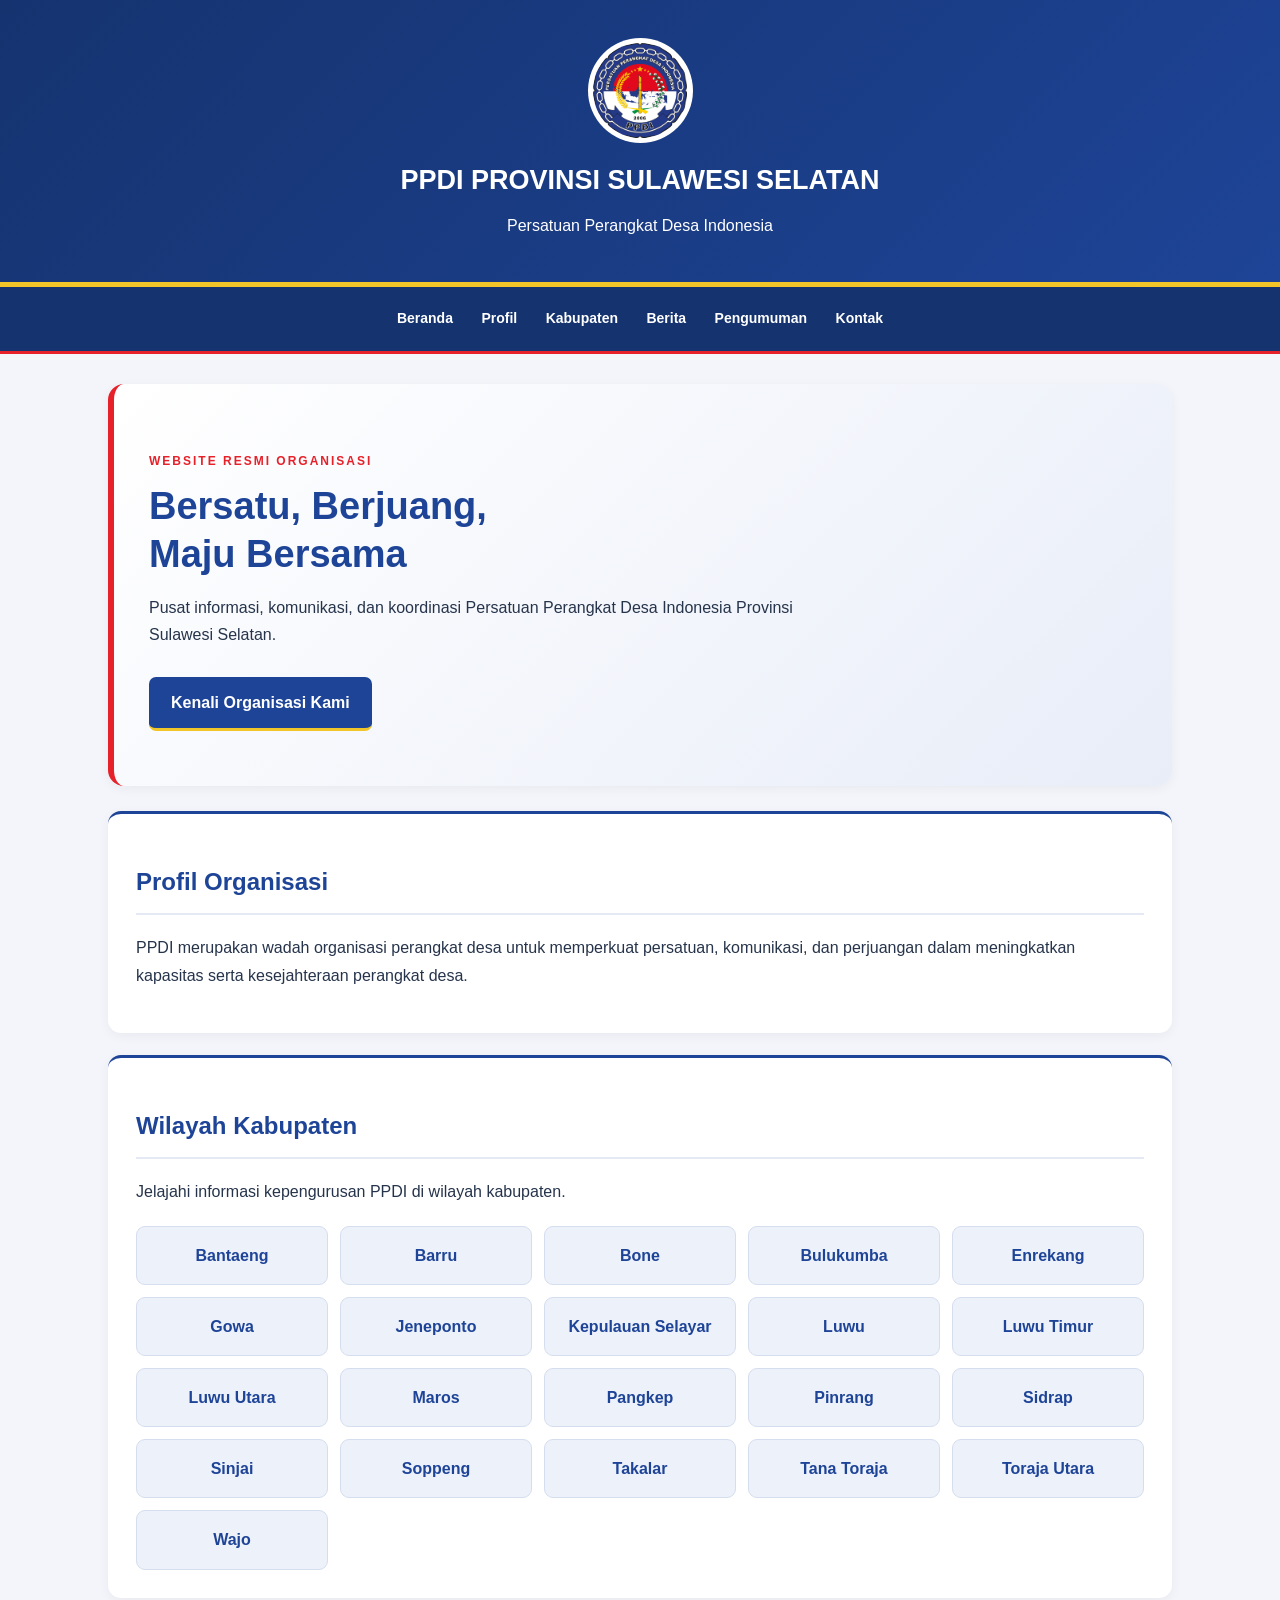
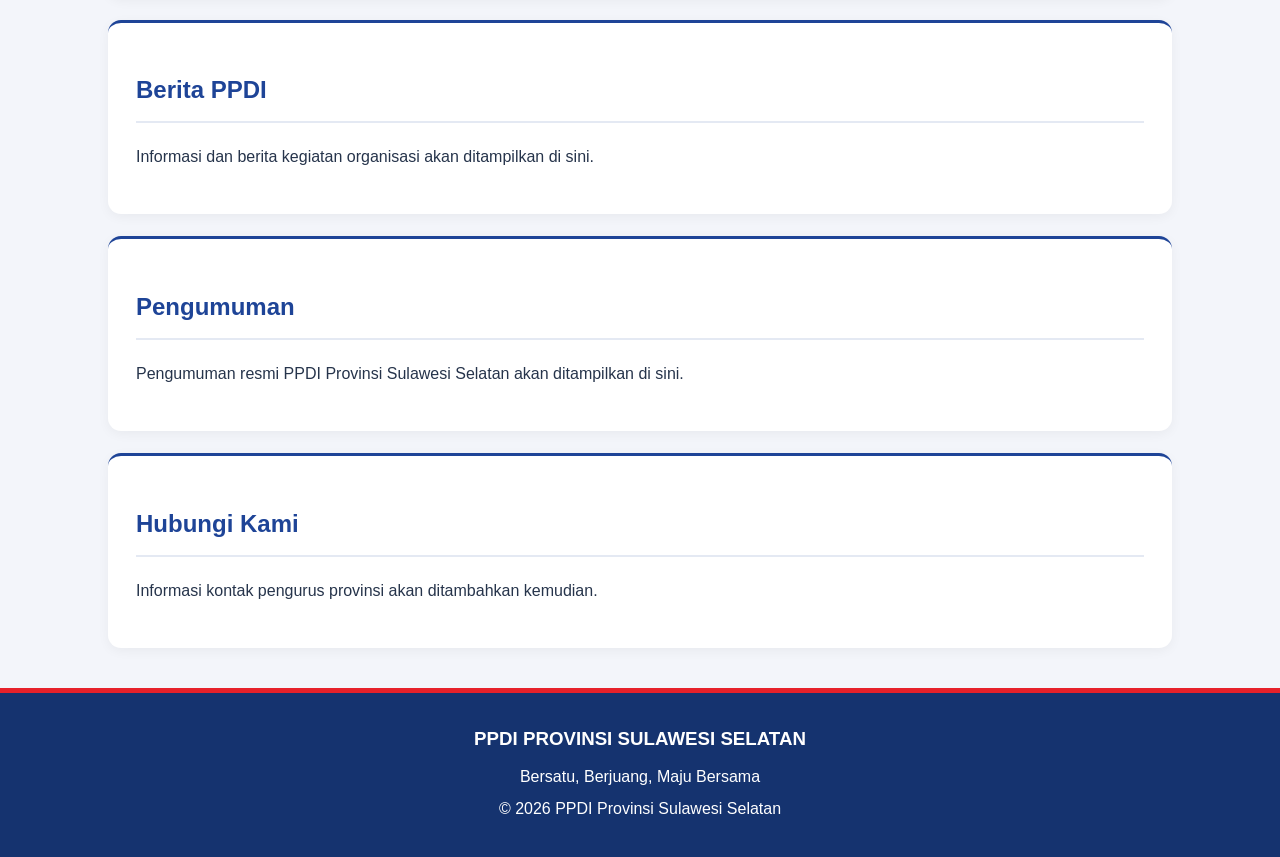
==== index.html @ d31b9338 "Update index.html" ====
<!DOCTYPE html>
<html lang="id">
<head>
  <meta charset="UTF-8">
  <meta name="viewport" content="width=device-width, initial-scale=1.0">
  <title>PPDI Provinsi Sulawesi Selatan</title>
  <meta name="description" content="Website PPDI Provinsi Sulawesi Selatan">
  <link rel="stylesheet" href="style.css">
</head>
<body>

<header>
  <img class="logo-img" src="logo-ppdi.png" alt="Logo PPDI">
  <h1>PPDI PROVINSI SULAWESI SELATAN</h1>
  <p>Persatuan Perangkat Desa Indonesia</p>
</header>

<nav>
  <a href="#beranda">Beranda</a>
  <a href="#profil">Profil</a>
  <a href="#wilayah">Kabupaten</a>
  <a href="#berita">Berita</a>
  <a href="#pengumuman">Pengumuman</a>
  <a href="#kontak">Kontak</a>
</nav>

<main>
  <section class="hero" id="beranda">
    <p class="label">WEBSITE RESMI ORGANISASI</p>
    <h2>Bersatu, Berjuang,<br>Maju Bersama</h2>
    <p>
      Pusat informasi, komunikasi, dan koordinasi
      Persatuan Perangkat Desa Indonesia
      Provinsi Sulawesi Selatan.
    </p>
    <a class="tombol" href="#profil">Kenali Organisasi Kami</a>
  </section>

  <section class="section" id="profil">
    <h2>Profil Organisasi</h2>
    <p>
      PPDI merupakan wadah organisasi perangkat desa
      untuk memperkuat persatuan, komunikasi, dan
      perjuangan dalam meningkatkan kapasitas serta
      kesejahteraan perangkat desa.
    </p>
  </section>

  <section class="section" id="wilayah">
    <h2>Wilayah Kabupaten</h2>
    <p>Jelajahi informasi kepengurusan PPDI di wilayah kabupaten.</p>

    <div class="grid-kabupaten">
      <div>Bantaeng</div>
      <div>Barru</div>
      <div>Bone</div>
      <div>Bulukumba</div>
      <div>Enrekang</div>
      <div>Gowa</div>
      <div>Jeneponto</div>
      <div>Kepulauan Selayar</div>
      <div>Luwu</div>
      <div>Luwu Timur</div>
      <div>Luwu Utara</div>
      <div>Maros</div>
      <div>Pangkep</div>
      <div>Pinrang</div>
      <div>Sidrap</div>
      <div>Sinjai</div>
      <div>Soppeng</div>
      <div>Takalar</div>
      <div>Tana Toraja</div>
      <div>Toraja Utara</div>
      <div>Wajo</div>
    </div>
  </section>

  <section class="section" id="berita">
    <h2>Berita PPDI</h2>
    <p>Informasi dan berita kegiatan organisasi akan ditampilkan di sini.</p>
  </section>

  <section class="section" id="pengumuman">
    <h2>Pengumuman</h2>
    <p>Pengumuman resmi PPDI Provinsi Sulawesi Selatan akan ditampilkan di sini.</p>
  </section>

  <section class="section" id="kontak">
    <h2>Hubungi Kami</h2>
    <p>Informasi kontak pengurus provinsi akan ditambahkan kemudian.</p>
  </section>
</main>

<footer>
  <h3>PPDI PROVINSI SULAWESI SELATAN</h3>
  <p>Bersatu, Berjuang, Maju Bersama</p>
  <p>© 2026 PPDI Provinsi Sulawesi Selatan</p>
</footer>

</body>
</html>
---- style.css ----
* {
  box-sizing: border-box;
}

html {
  scroll-behavior: smooth;
}

body {
  margin: 0;
  font-family: Arial, Helvetica, sans-serif;
  background: #f3f5fa;
  color: #26344b;
  line-height: 1.7;
}

header {
  background: linear-gradient(135deg, #15336f, #1e4497);
  color: white;
  text-align: center;
  padding: 38px 20px;
  border-bottom: 5px solid #f2c629;
}

.logo {
  width: 78px;
  height: 78px;
  border: 3px solid white;
  border-radius: 50%;
  display: flex;
  align-items: center;
  justify-content: center;
  margin: 0 auto 15px;
  font-size: 23px;
  font-weight: bold;
  background: #e6212a;
}

header h1 {
  margin: 8px 0;
  font-size: 27px;
}

header p {
  margin: 5px 0;
  color: #ffffff;
}

nav {
  background: #15336f;
  padding: 13px 10px;
  text-align: center;
  position: sticky;
  top: 0;
  z-index: 100;
  border-bottom: 3px solid #e6212a;
}

nav a {
  color: white;
  text-decoration: none;
  display: inline-block;
  padding: 7px 12px;
  font-weight: bold;
  font-size: 14px;
}

nav a:hover {
  color: #f2c629;
}

main {
  max-width: 1100px;
  margin: 30px auto;
  padding: 0 18px;
}

.hero {
  background: linear-gradient(135deg, #ffffff, #e8edf8);
  border-radius: 16px;
  padding: 55px 35px;
  margin-bottom: 25px;
  border-left: 6px solid #e6212a;
  box-shadow: 0 3px 12px #0000000c;
}

.hero .label {
  color: #e6212a;
  font-weight: bold;
  letter-spacing: 2px;
  font-size: 12px;
}

.hero h2 {
  font-size: 38px;
  line-height: 1.25;
  color: #1e4497;
  margin: 12px 0;
}

.hero p {
  max-width: 650px;
}

.tombol {
  display: inline-block;
  background: #1e4497;
  color: white;
  text-decoration: none;
  padding: 12px 22px;
  border-radius: 7px;
  margin-top: 12px;
  font-weight: bold;
  border-bottom: 3px solid #f2c629;
}

.tombol:hover {
  background: #15336f;
}

.section {
  background: white;
  padding: 28px;
  border-radius: 13px;
  margin-bottom: 22px;
  border-top: 3px solid #1e4497;
  box-shadow: 0 3px 12px #0000000c;
}

.section h2 {
  color: #1e4497;
  border-bottom: 2px solid #e4e9f3;
  padding-bottom: 10px;
}

.grid-kabupaten {
  display: grid;
  grid-template-columns: repeat(auto-fit, minmax(170px, 1fr));
  gap: 12px;
  margin-top: 20px;
}

.grid-kabupaten div {
  background: #edf1fa;
  border: 1px solid #d5deef;
  border-radius: 9px;
  padding: 15px;
  text-align: center;
  font-weight: bold;
  color: #1e4497;
  transition: 0.2s;
}

.grid-kabupaten div:hover {
  background: #1e4497;
  color: white;
  transform: translateY(-3px);
}

footer {
  background: #15336f;
  color: white;
  text-align: center;
  padding: 30px 15px;
  margin-top: 40px;
  border-top: 5px solid #e6212a;
}

footer h3 {
  margin: 0 0 8px;
}

footer p {
  margin: 5px;
  color: #ffffff;
}

@media (max-width: 600px) {
  header h1 {
    font-size: 21px;
  }

  .hero {
    padding: 32px 22px;
  }

  .hero h2 {
    font-size: 29px;
  }

  nav a {
    padding: 6px;
    font-size: 12px;
  }

  .section {
    padding: 20px;
  }
}
.logo-img {
    width: 105px;
    height: 105px;
    object-fit: contain;
    display: block;
    margin: 0 auto 15px;
    background: #ffffff;
    border-radius: 50%;
    padding: 5px;
}
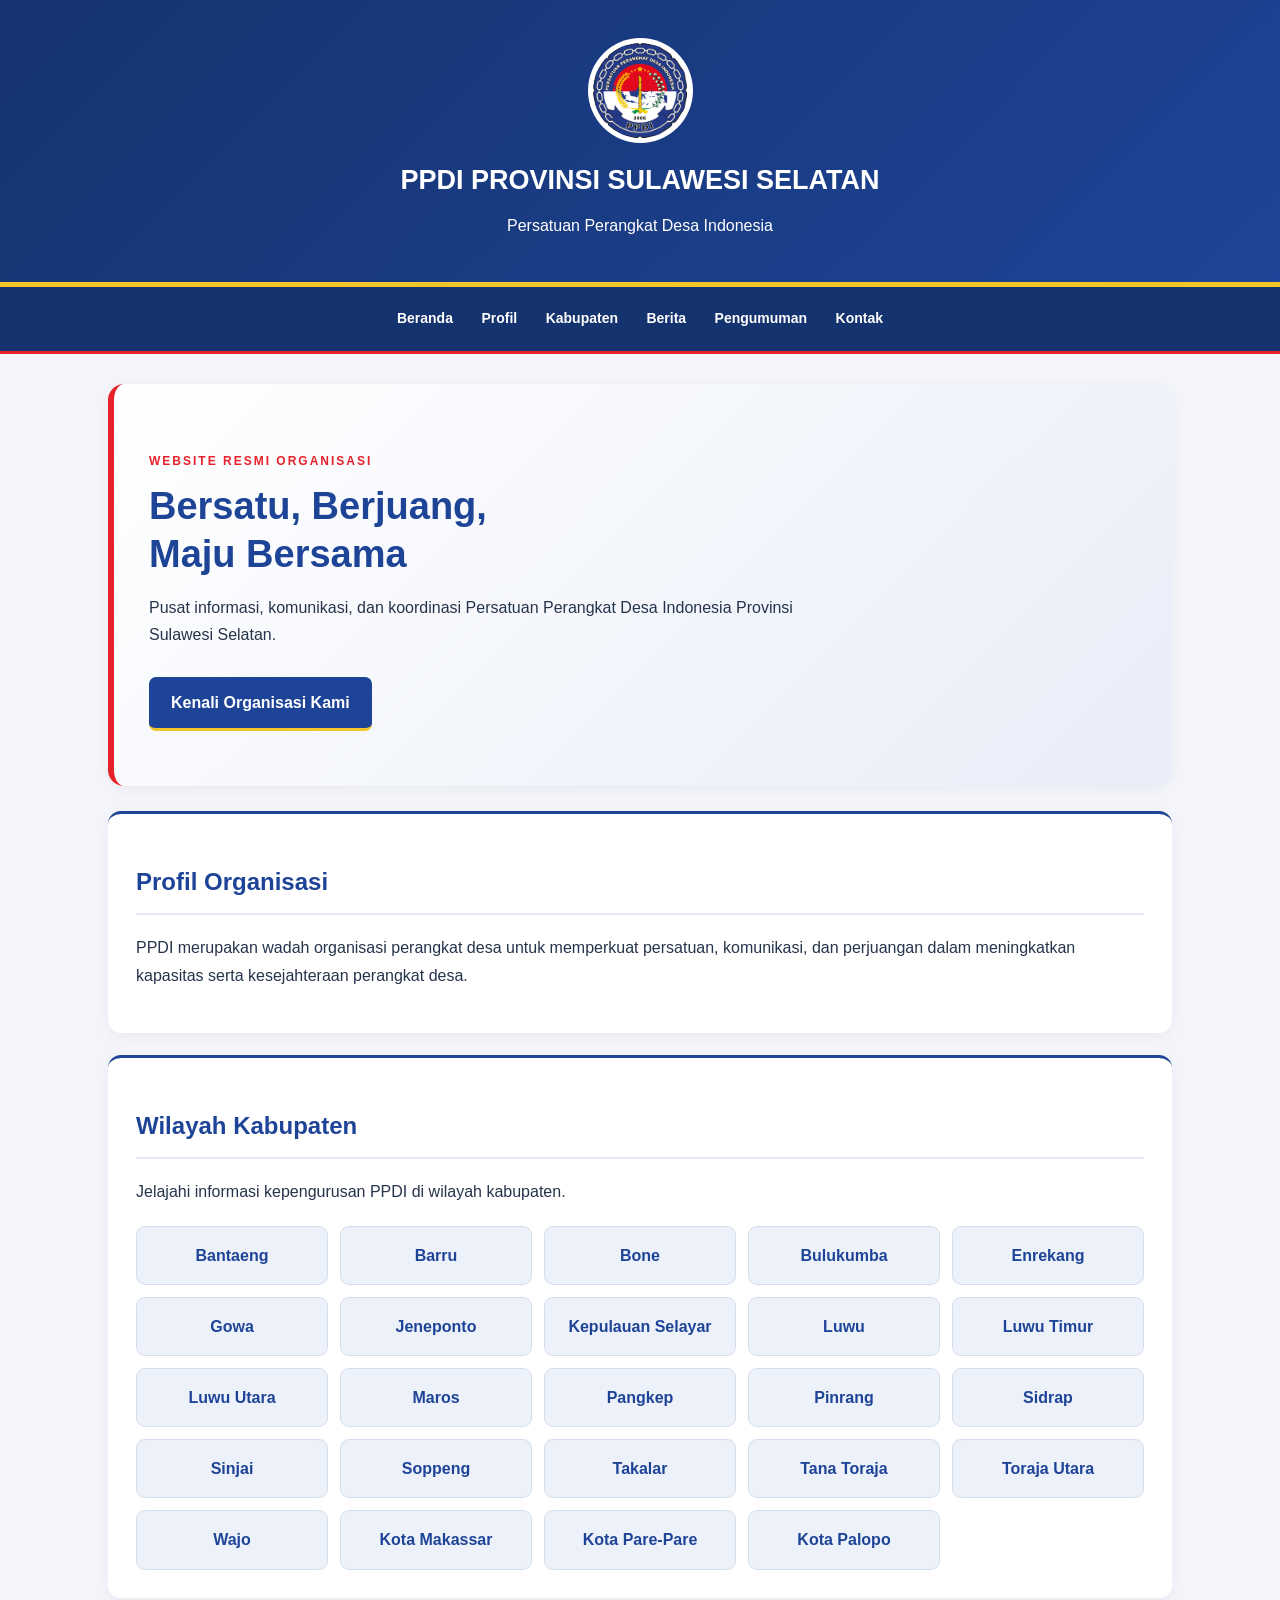
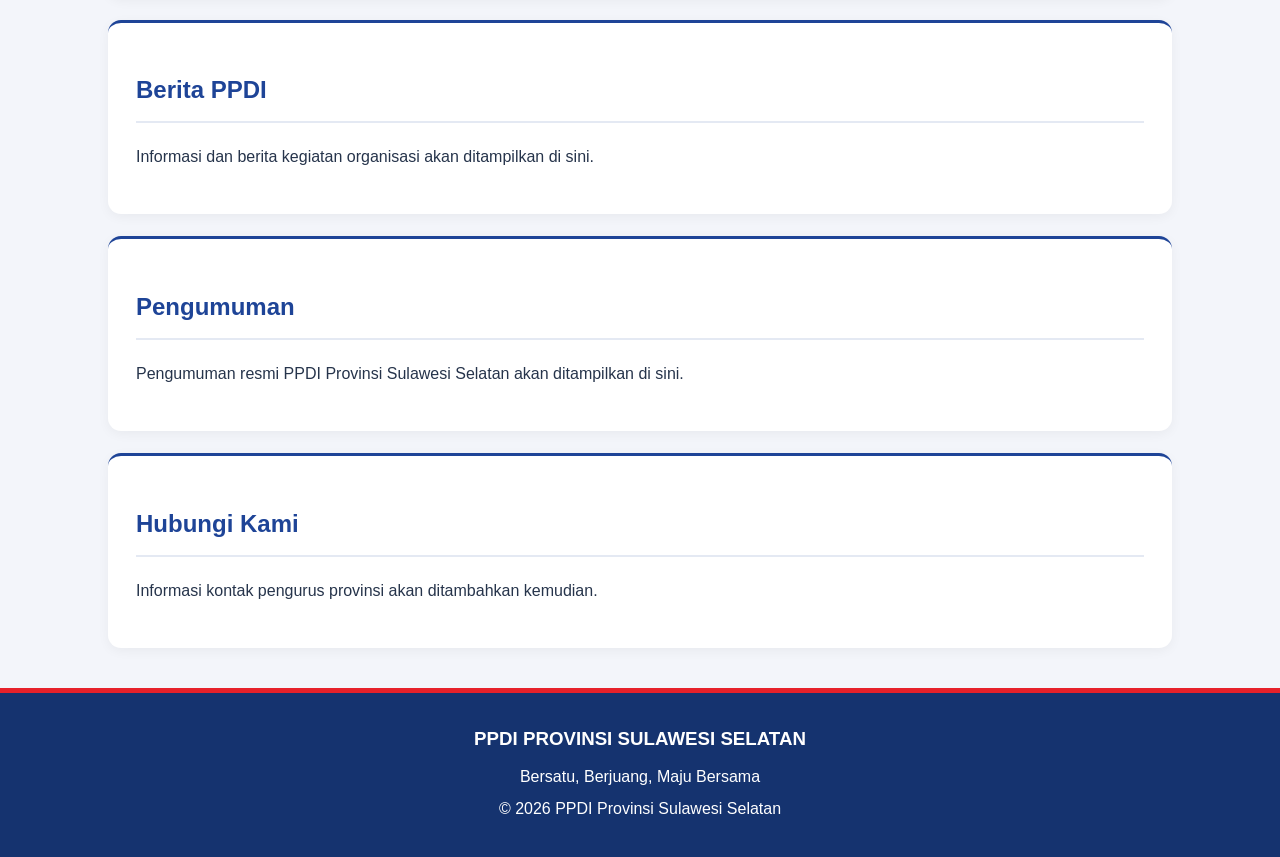
==== commit dcbb382d: "Update index.html" ====
--- a/index.html
+++ b/index.html
@@ -72,6 +72,9 @@
       <div>Tana Toraja</div>
       <div>Toraja Utara</div>
       <div>Wajo</div>
+      <div>Kota Makassar</div>
+      <div>Kota Pare-Pare</div>
+      <div>Kota Palopo</div>
     </div>
   </section>
 
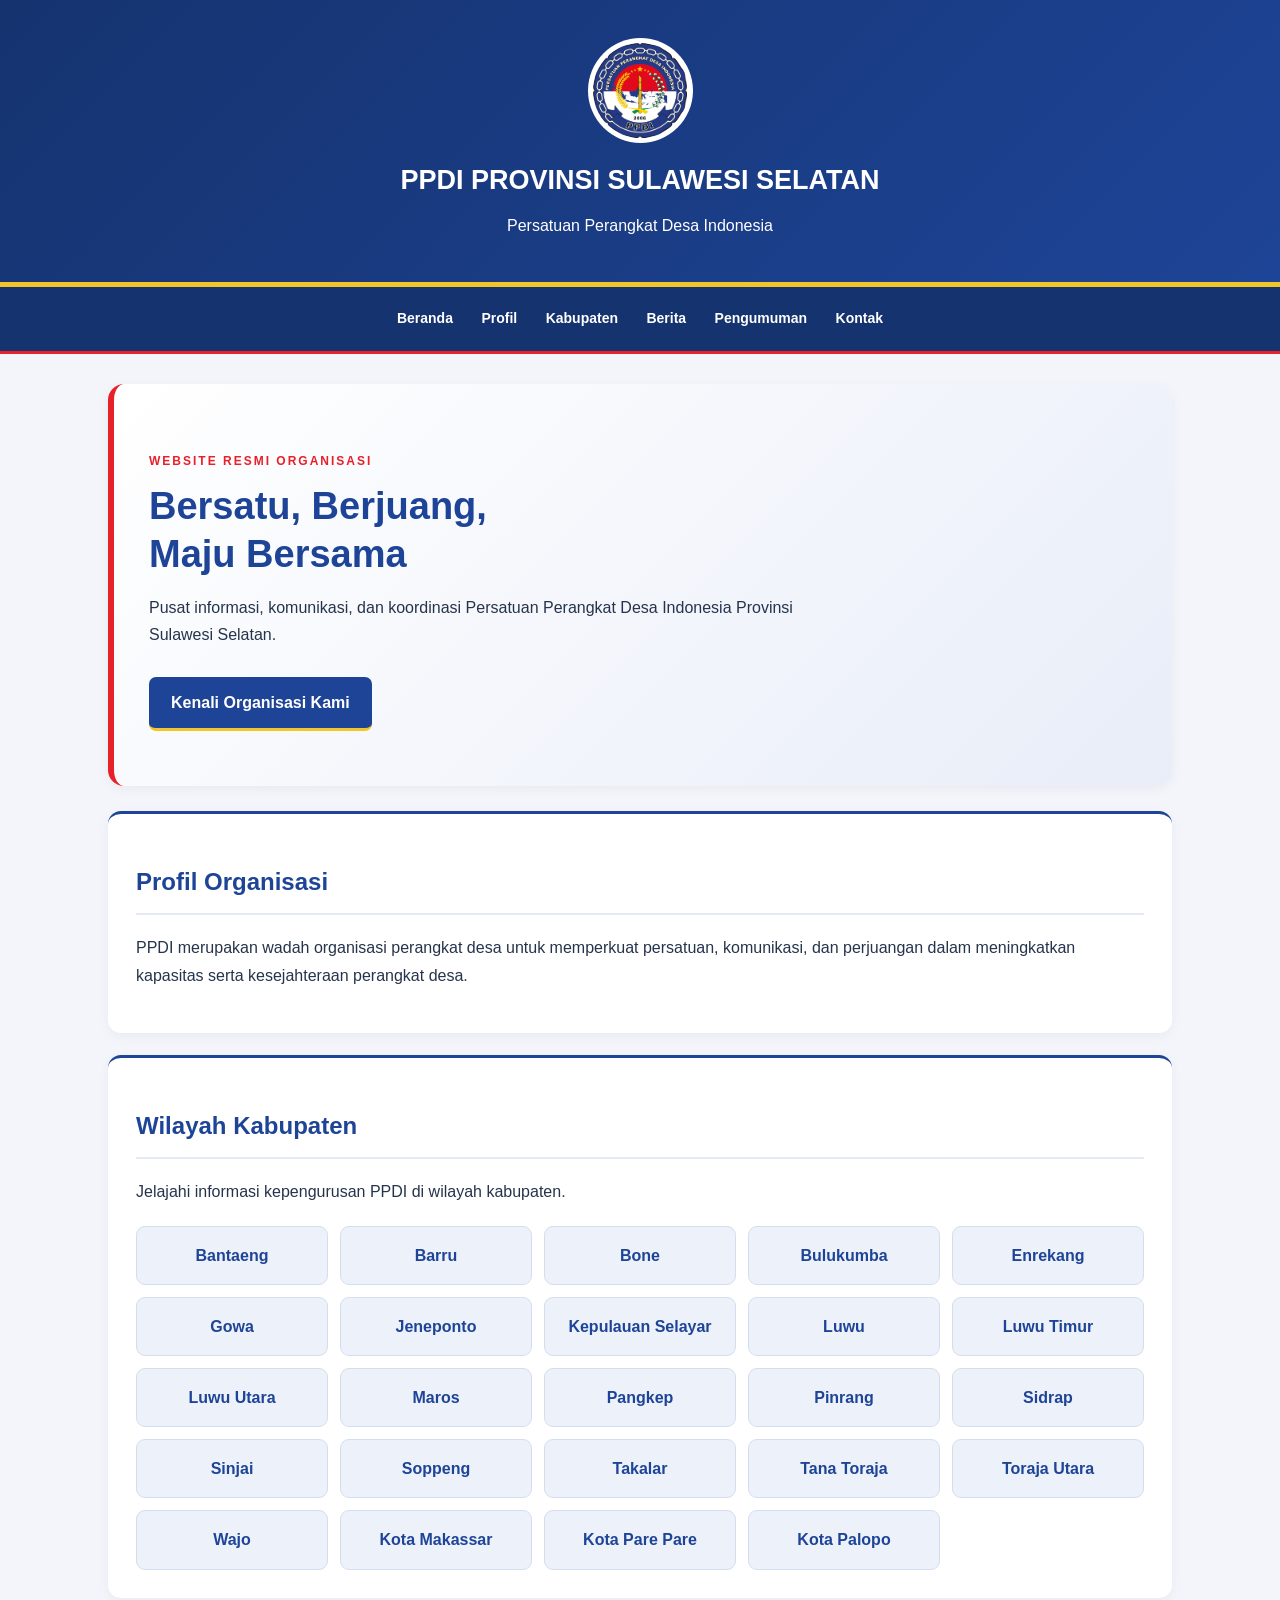
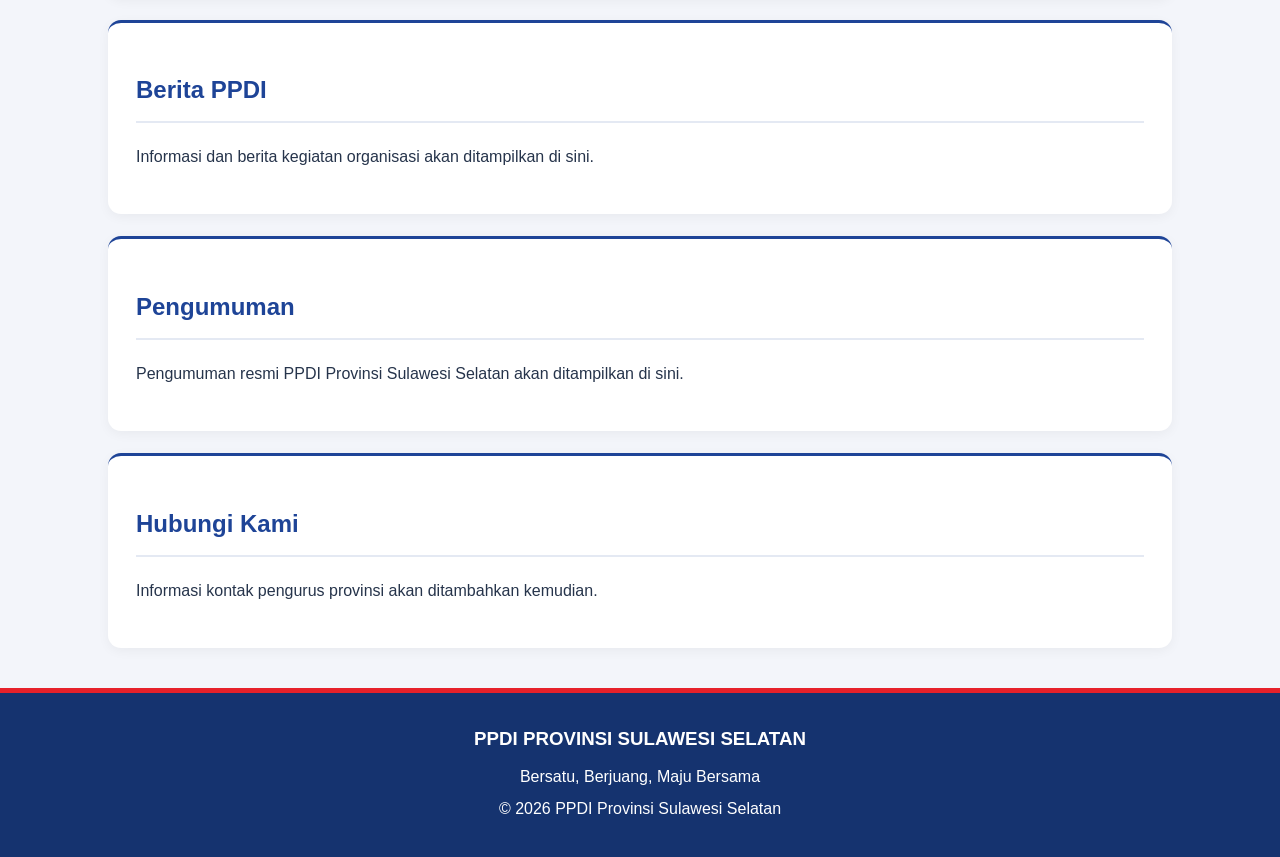
==== commit ee8250c1: "Update index.html" ====
--- a/index.html
+++ b/index.html
@@ -73,7 +73,7 @@
       <div>Toraja Utara</div>
       <div>Wajo</div>
       <div>Kota Makassar</div>
-      <div>Kota Pare-Pare</div>
+      <div>Kota Pare Pare</div>
       <div>Kota Palopo</div>
     </div>
   </section>
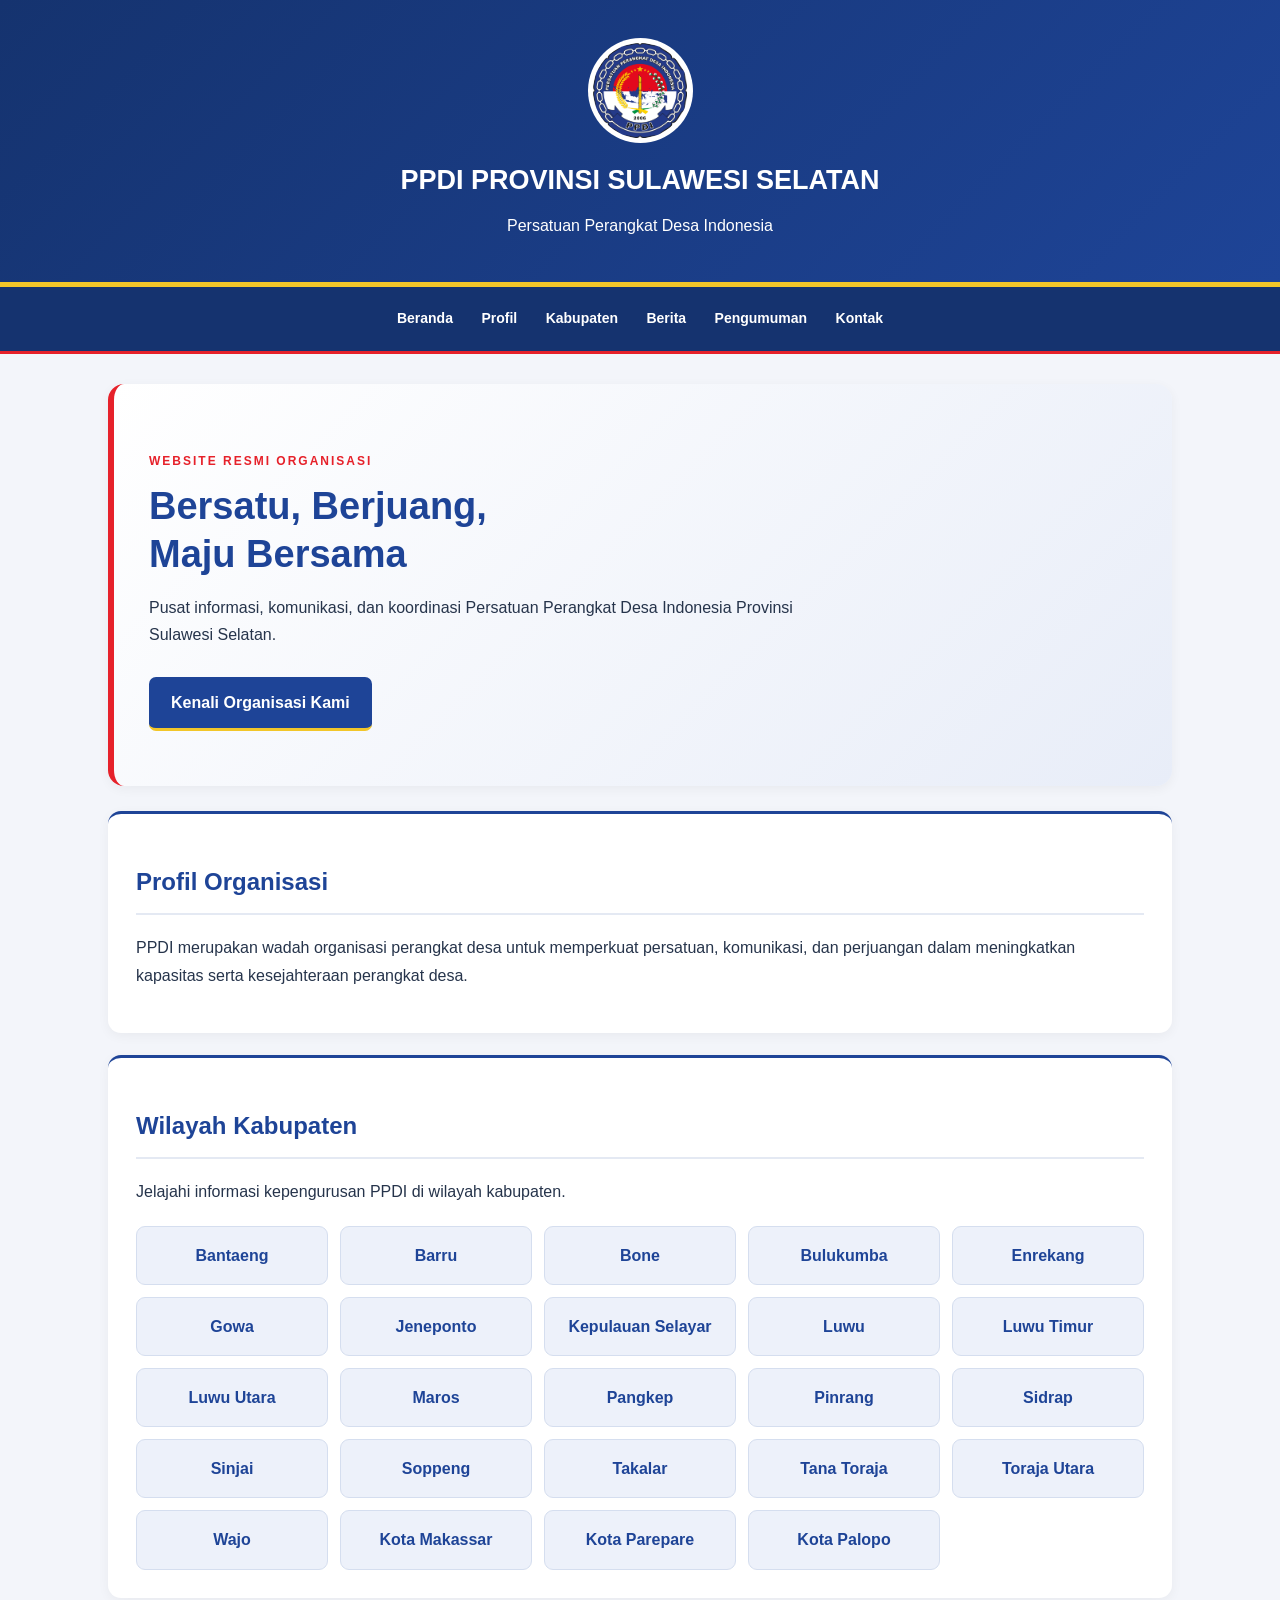
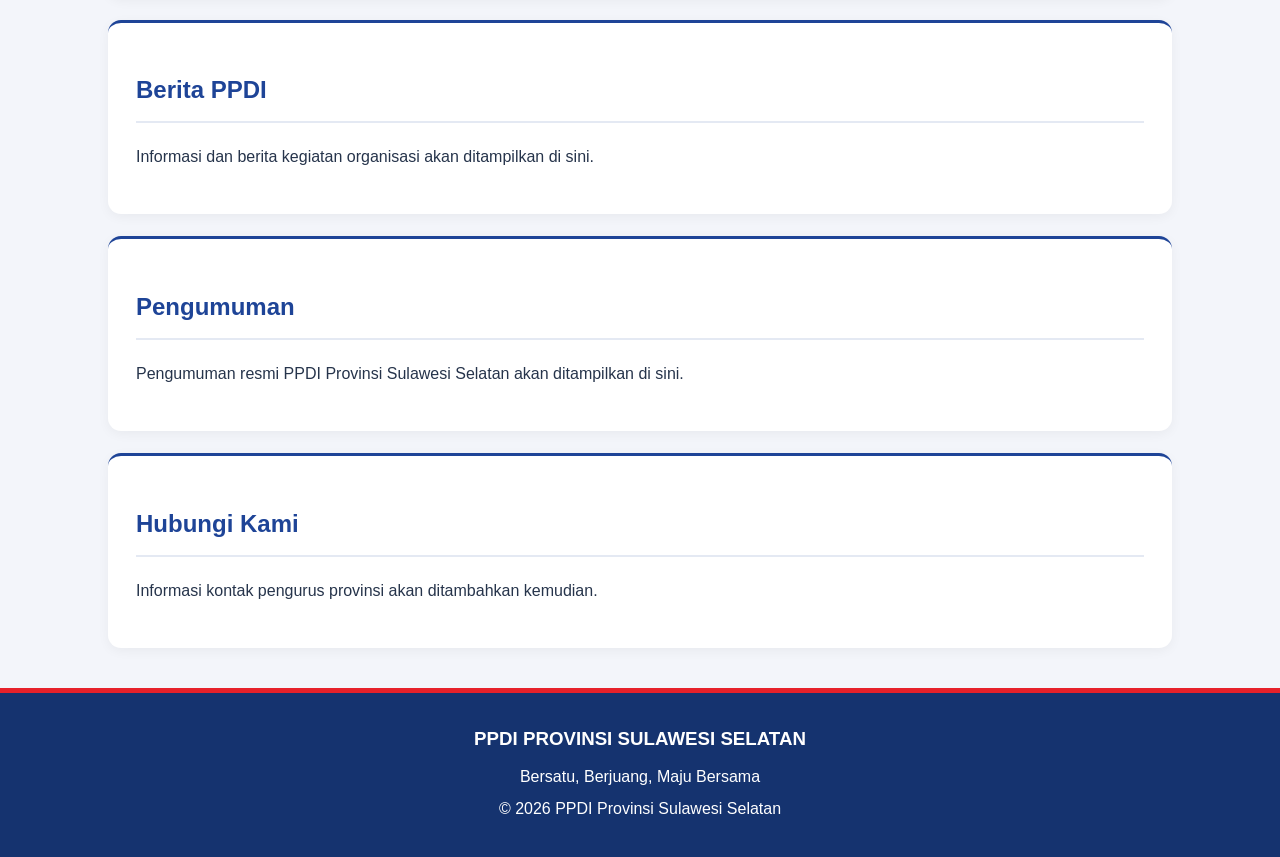
==== commit bfef8c1c: "Update index.html" ====
--- a/index.html
+++ b/index.html
@@ -73,7 +73,7 @@
       <div>Toraja Utara</div>
       <div>Wajo</div>
       <div>Kota Makassar</div>
-      <div>Kota Pare Pare</div>
+      <div>Kota Parepare</div>
       <div>Kota Palopo</div>
     </div>
   </section>
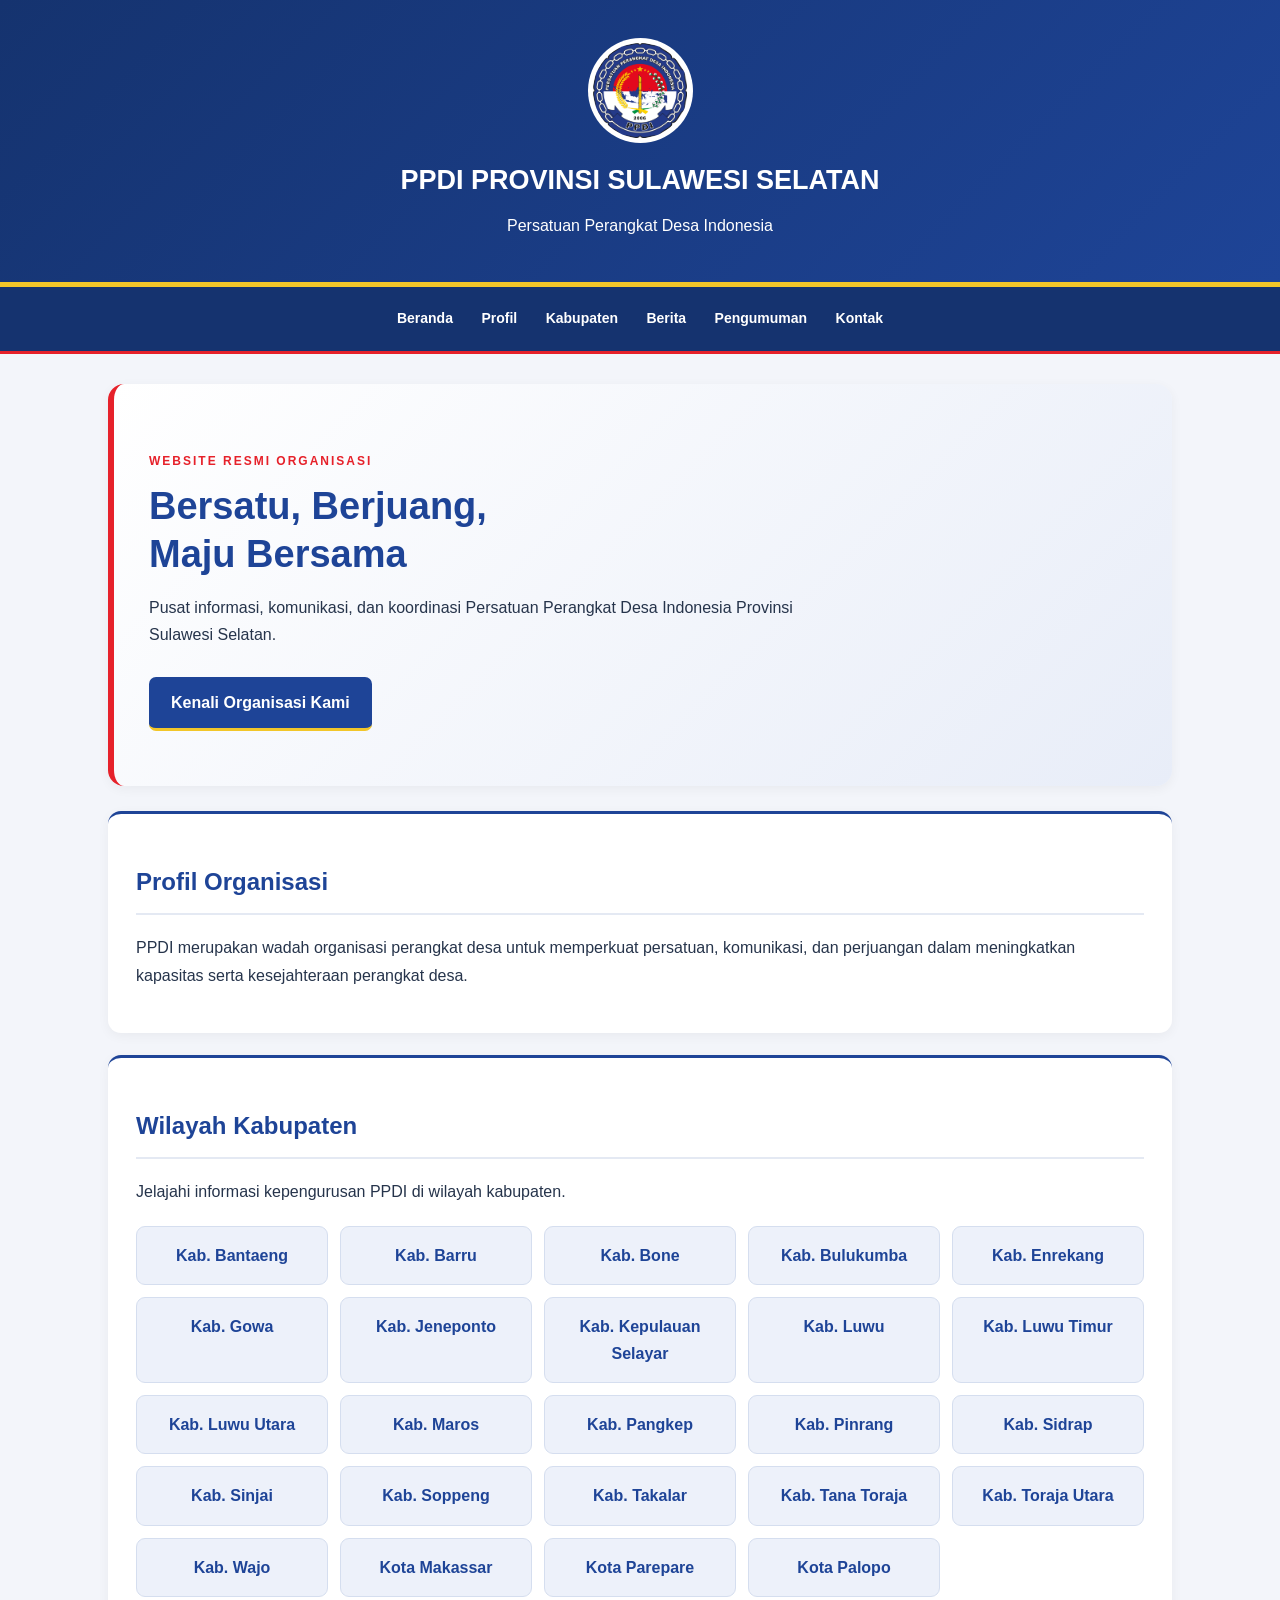
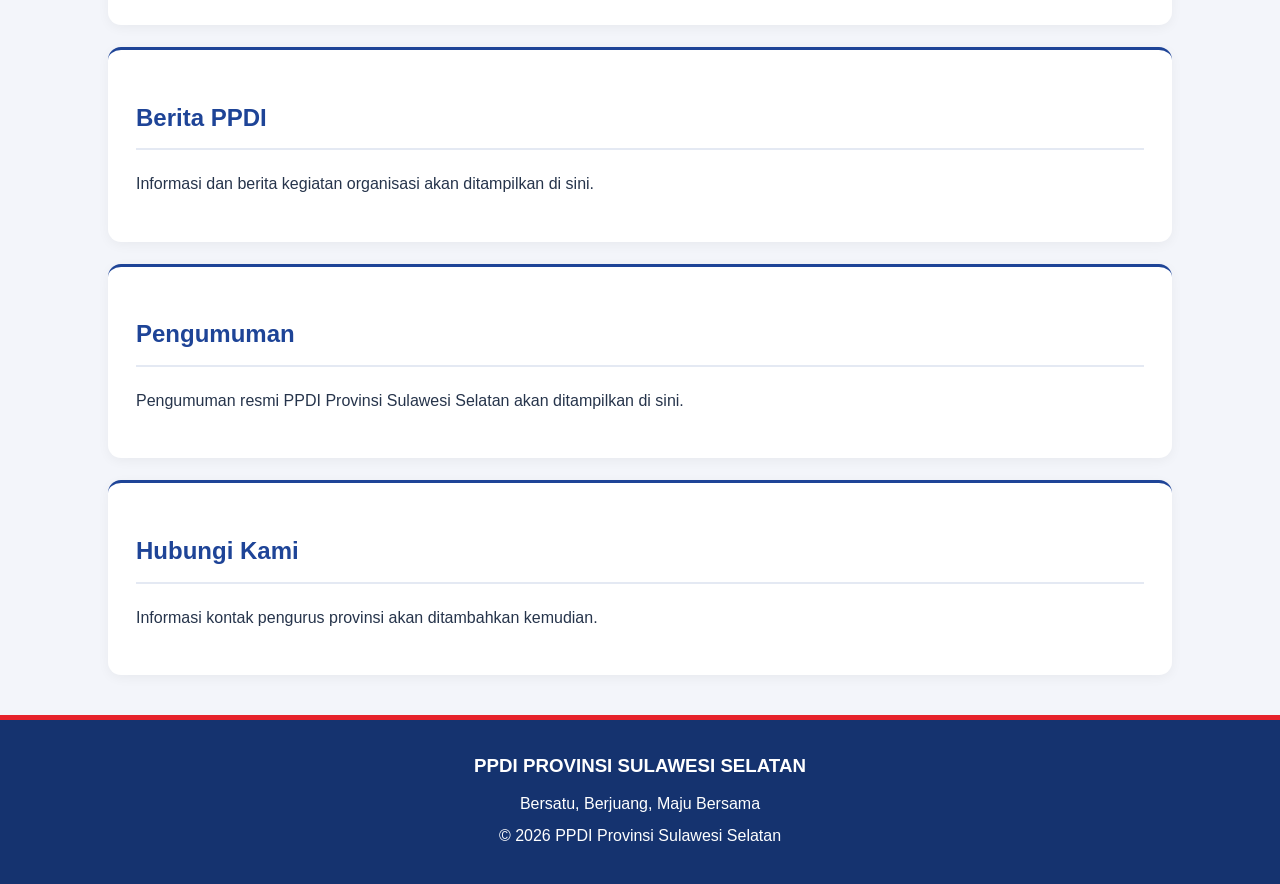
==== commit d25313e5: "Update index.html" ====
--- a/index.html
+++ b/index.html
@@ -51,27 +51,27 @@
     <p>Jelajahi informasi kepengurusan PPDI di wilayah kabupaten.</p>
 
     <div class="grid-kabupaten">
-      <div>Bantaeng</div>
-      <div>Barru</div>
-      <div>Bone</div>
-      <div>Bulukumba</div>
-      <div>Enrekang</div>
-      <div>Gowa</div>
-      <div>Jeneponto</div>
-      <div>Kepulauan Selayar</div>
-      <div>Luwu</div>
-      <div>Luwu Timur</div>
-      <div>Luwu Utara</div>
-      <div>Maros</div>
-      <div>Pangkep</div>
-      <div>Pinrang</div>
-      <div>Sidrap</div>
-      <div>Sinjai</div>
-      <div>Soppeng</div>
-      <div>Takalar</div>
-      <div>Tana Toraja</div>
-      <div>Toraja Utara</div>
-      <div>Wajo</div>
+      <div>Kab. Bantaeng</div>
+      <div>Kab. Barru</div>
+      <div>Kab. Bone</div>
+      <div>Kab. Bulukumba</div>
+      <div>Kab. Enrekang</div>
+      <div>Kab. Gowa</div>
+      <div>Kab. Jeneponto</div>
+      <div>Kab. Kepulauan Selayar</div>
+      <div>Kab. Luwu</div>
+      <div>Kab. Luwu Timur</div>
+      <div>Kab. Luwu Utara</div>
+      <div>Kab. Maros</div>
+      <div>Kab. Pangkep</div>
+      <div>Kab. Pinrang</div>
+      <div>Kab. Sidrap</div>
+      <div>Kab. Sinjai</div>
+      <div>Kab. Soppeng</div>
+      <div>Kab. Takalar</div>
+      <div>Kab. Tana Toraja</div>
+      <div>Kab. Toraja Utara</div>
+      <div>Kab. Wajo</div>
       <div>Kota Makassar</div>
       <div>Kota Parepare</div>
       <div>Kota Palopo</div>
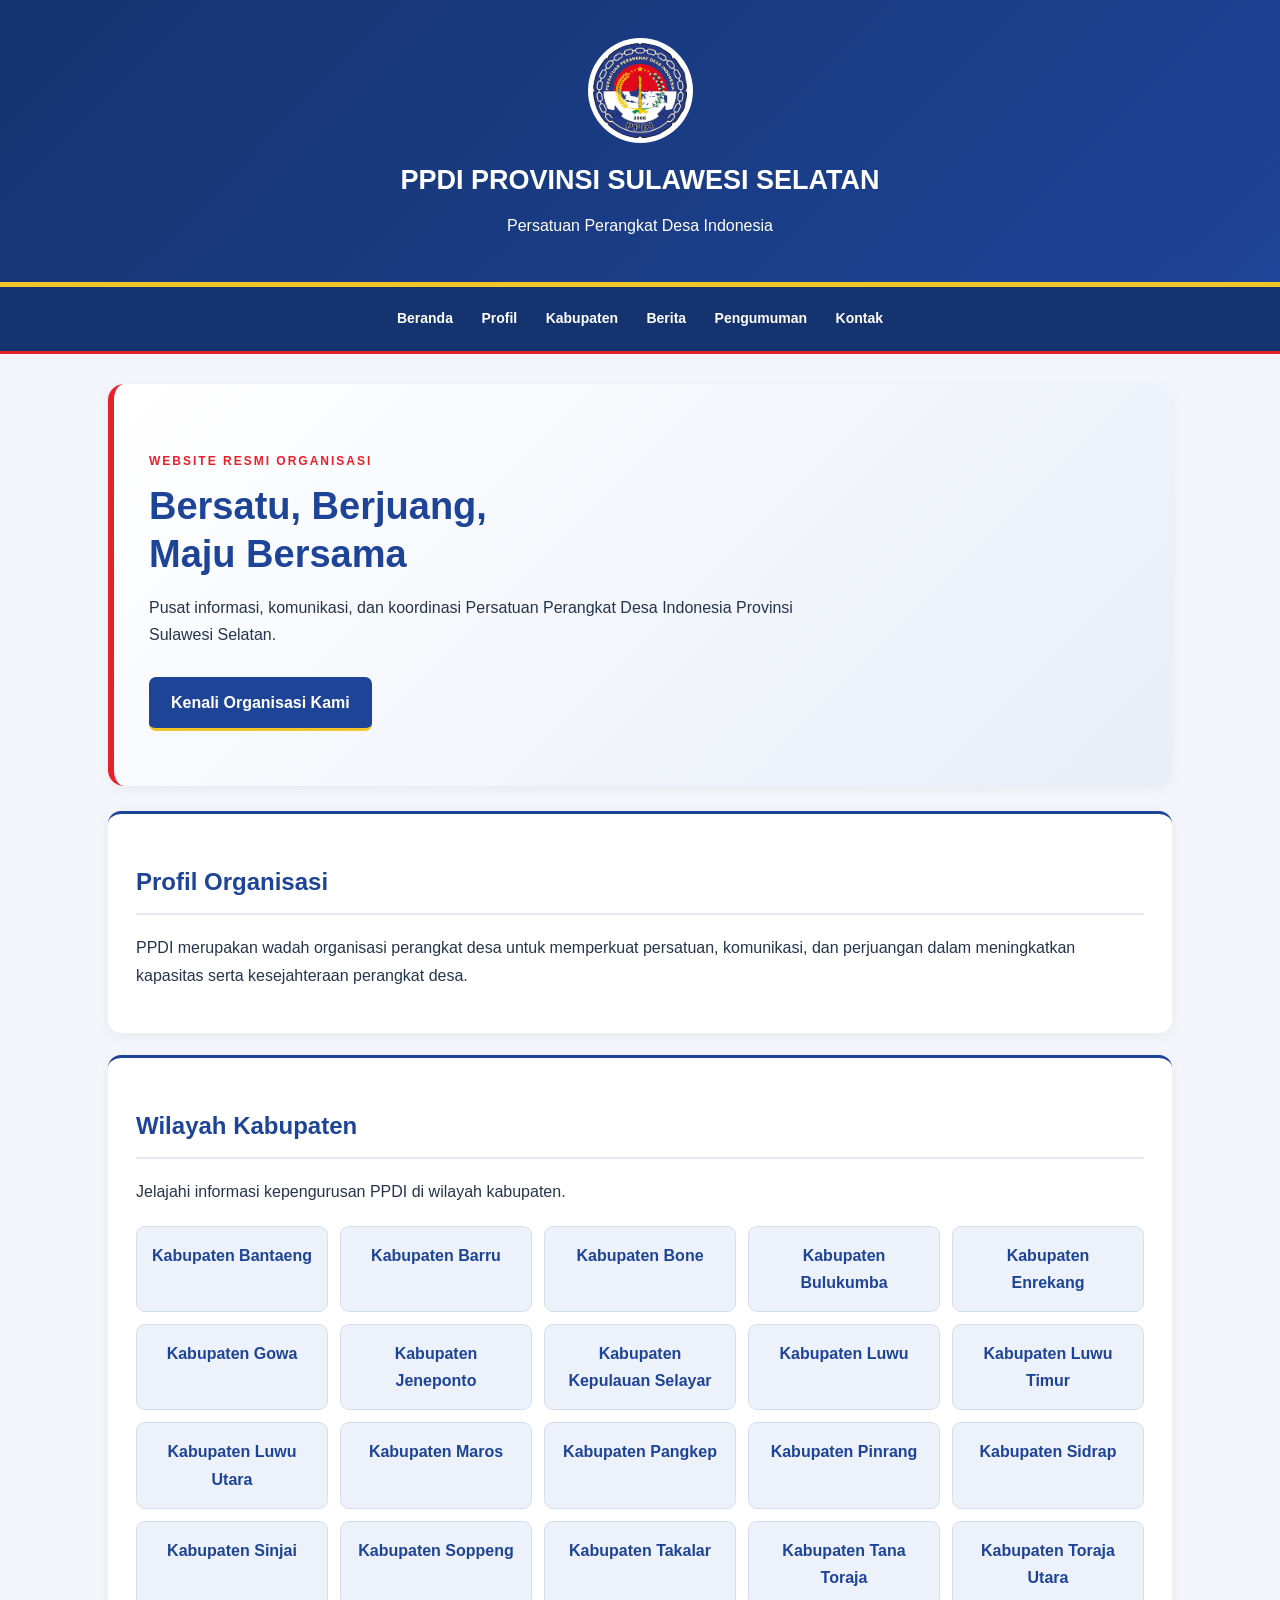
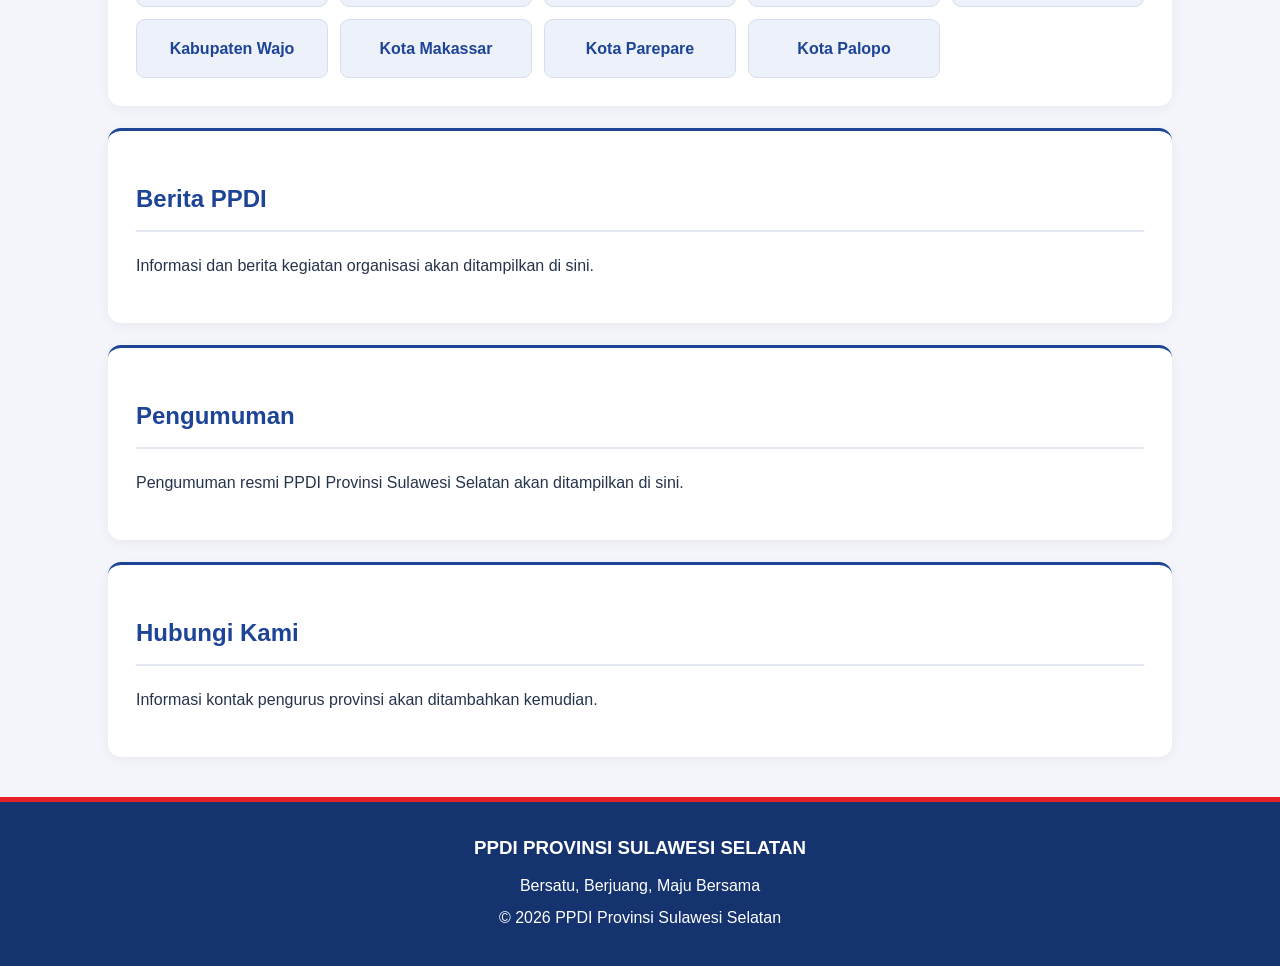
==== commit 9eb95818: "Update index.html" ====
--- a/index.html
+++ b/index.html
@@ -51,27 +51,27 @@
     <p>Jelajahi informasi kepengurusan PPDI di wilayah kabupaten.</p>
 
     <div class="grid-kabupaten">
-      <div>Kab. Bantaeng</div>
-      <div>Kab. Barru</div>
-      <div>Kab. Bone</div>
-      <div>Kab. Bulukumba</div>
-      <div>Kab. Enrekang</div>
-      <div>Kab. Gowa</div>
-      <div>Kab. Jeneponto</div>
-      <div>Kab. Kepulauan Selayar</div>
-      <div>Kab. Luwu</div>
-      <div>Kab. Luwu Timur</div>
-      <div>Kab. Luwu Utara</div>
-      <div>Kab. Maros</div>
-      <div>Kab. Pangkep</div>
-      <div>Kab. Pinrang</div>
-      <div>Kab. Sidrap</div>
-      <div>Kab. Sinjai</div>
-      <div>Kab. Soppeng</div>
-      <div>Kab. Takalar</div>
-      <div>Kab. Tana Toraja</div>
-      <div>Kab. Toraja Utara</div>
-      <div>Kab. Wajo</div>
+      <div>Kabupaten Bantaeng</div>
+      <div>Kabupaten Barru</div>
+      <div>Kabupaten Bone</div>
+      <div>Kabupaten Bulukumba</div>
+      <div>Kabupaten Enrekang</div>
+      <div>Kabupaten Gowa</div>
+      <div>Kabupaten Jeneponto</div>
+      <div>Kabupaten Kepulauan Selayar</div>
+      <div>Kabupaten Luwu</div>
+      <div>Kabupaten Luwu Timur</div>
+      <div>Kabupaten Luwu Utara</div>
+      <div>Kabupaten Maros</div>
+      <div>Kabupaten Pangkep</div>
+      <div>Kabupaten Pinrang</div>
+      <div>Kabupaten Sidrap</div>
+      <div>Kabupaten Sinjai</div>
+      <div>Kabupaten Soppeng</div>
+      <div>Kabupaten Takalar</div>
+      <div>Kabupaten Tana Toraja</div>
+      <div>Kabupaten Toraja Utara</div>
+      <div>Kabupaten Wajo</div>
       <div>Kota Makassar</div>
       <div>Kota Parepare</div>
       <div>Kota Palopo</div>
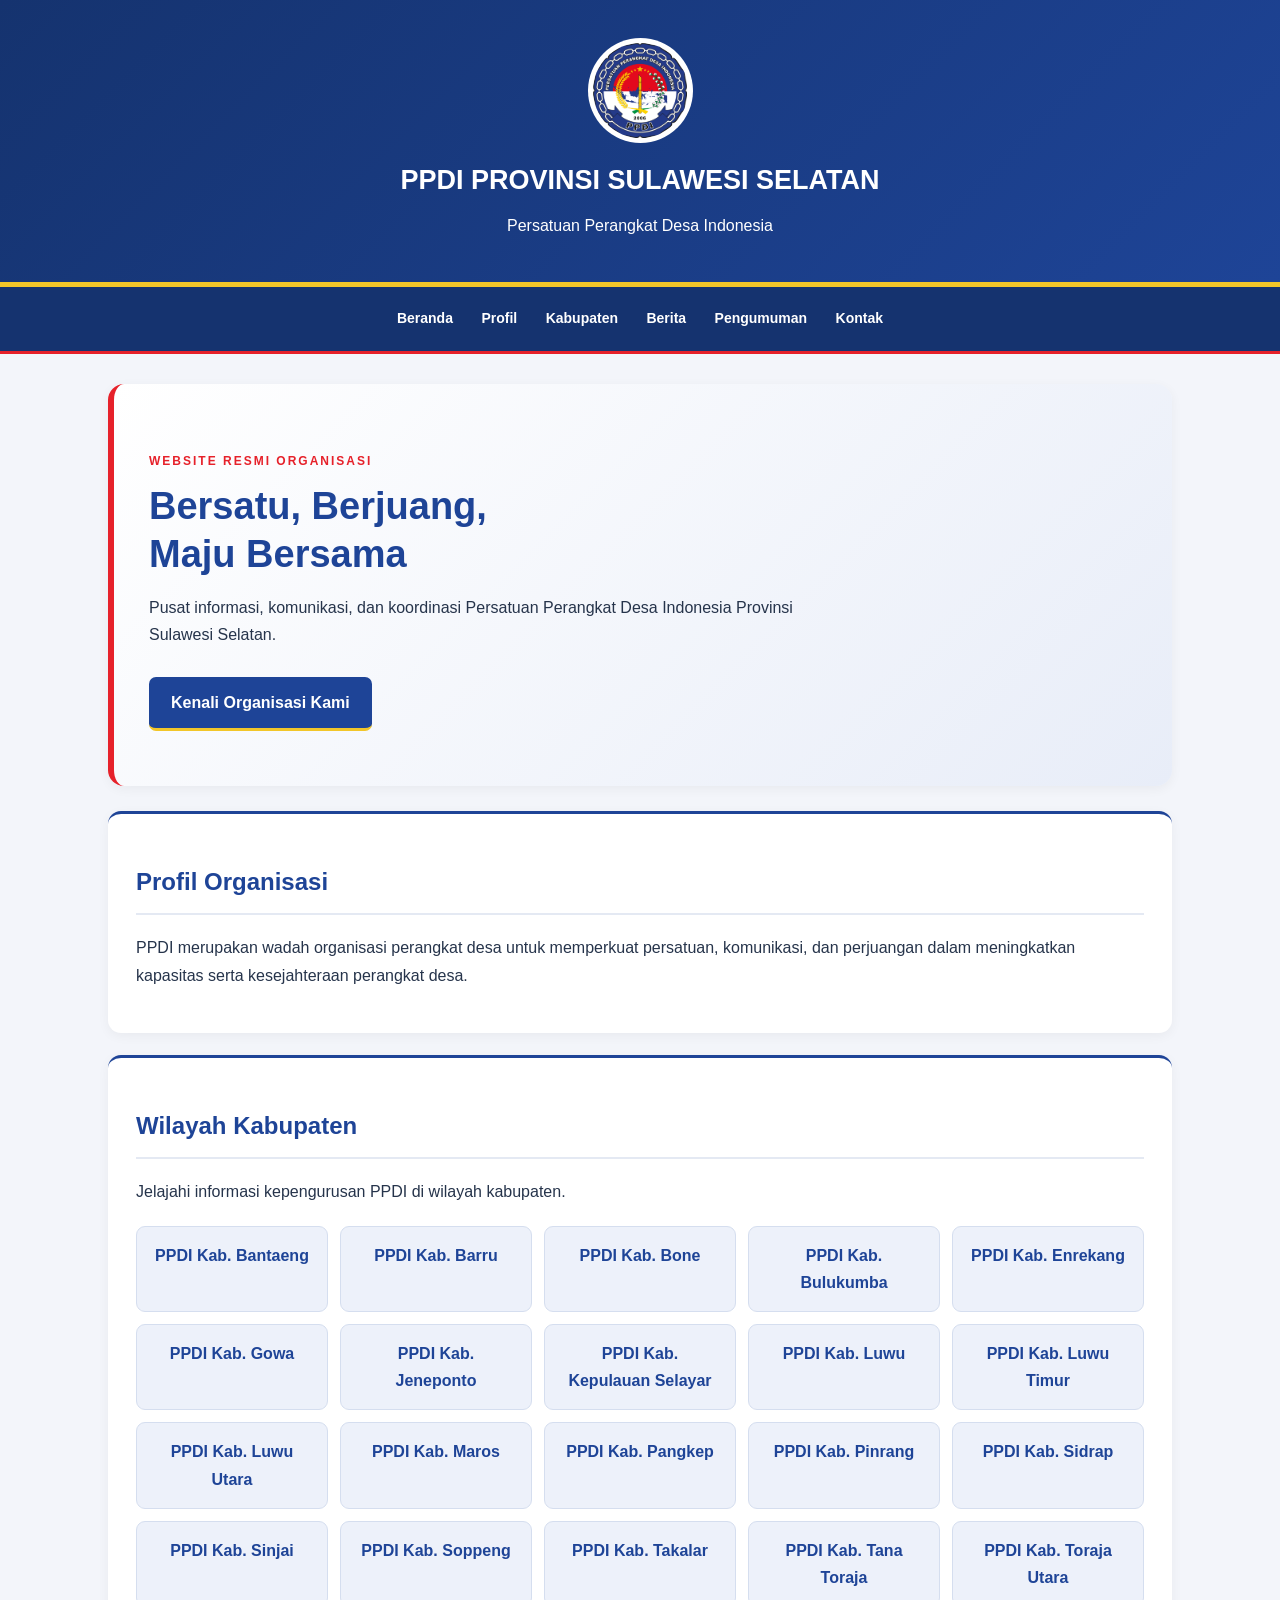
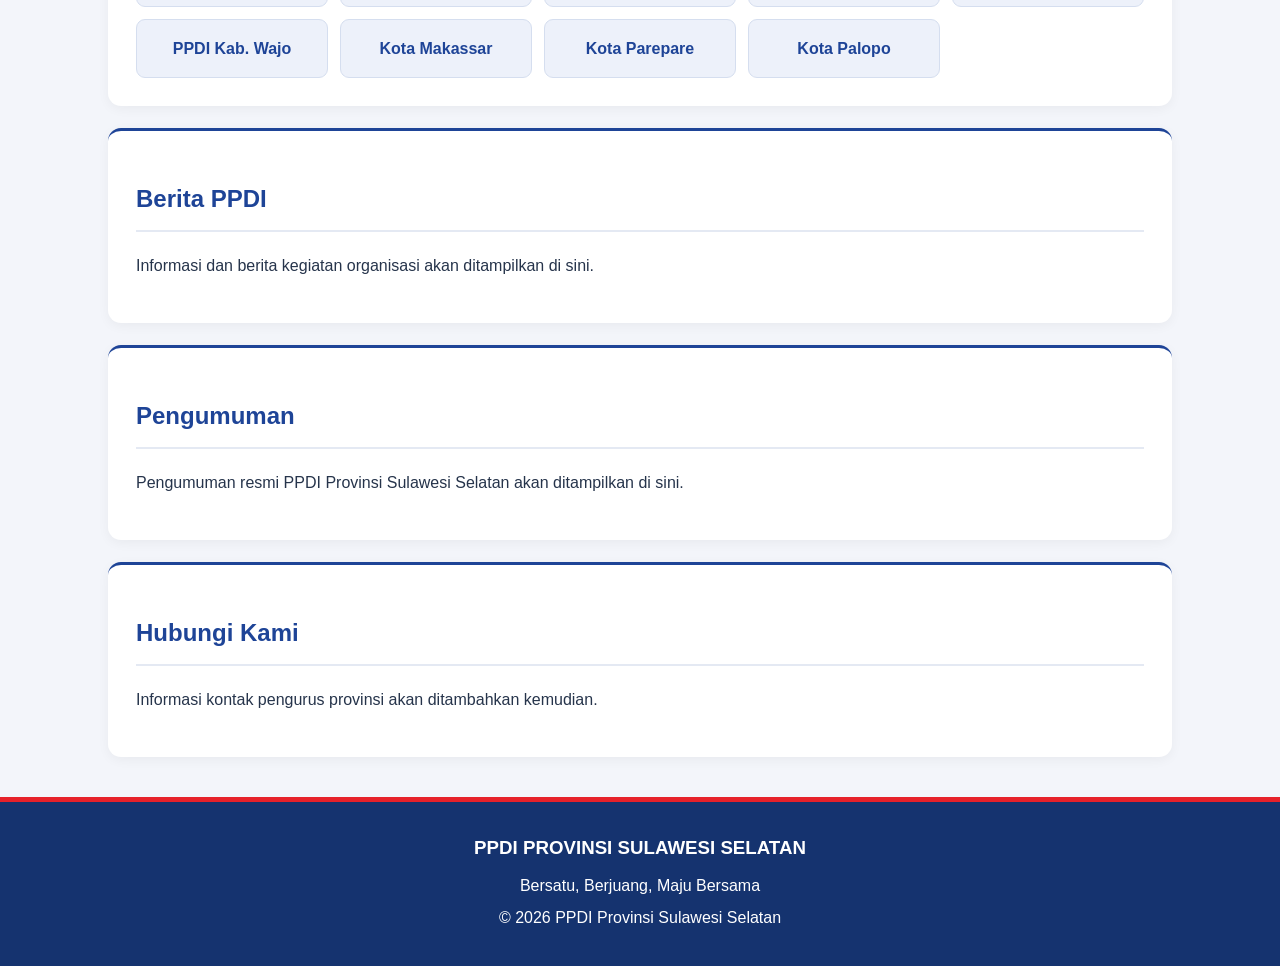
==== commit 5bb117f2: "Update index.html" ====
--- a/index.html
+++ b/index.html
@@ -51,27 +51,27 @@
     <p>Jelajahi informasi kepengurusan PPDI di wilayah kabupaten.</p>
 
     <div class="grid-kabupaten">
-      <div>Kabupaten Bantaeng</div>
-      <div>Kabupaten Barru</div>
-      <div>Kabupaten Bone</div>
-      <div>Kabupaten Bulukumba</div>
-      <div>Kabupaten Enrekang</div>
-      <div>Kabupaten Gowa</div>
-      <div>Kabupaten Jeneponto</div>
-      <div>Kabupaten Kepulauan Selayar</div>
-      <div>Kabupaten Luwu</div>
-      <div>Kabupaten Luwu Timur</div>
-      <div>Kabupaten Luwu Utara</div>
-      <div>Kabupaten Maros</div>
-      <div>Kabupaten Pangkep</div>
-      <div>Kabupaten Pinrang</div>
-      <div>Kabupaten Sidrap</div>
-      <div>Kabupaten Sinjai</div>
-      <div>Kabupaten Soppeng</div>
-      <div>Kabupaten Takalar</div>
-      <div>Kabupaten Tana Toraja</div>
-      <div>Kabupaten Toraja Utara</div>
-      <div>Kabupaten Wajo</div>
+      <div>PPDI Kab. Bantaeng</div>
+      <div>PPDI Kab. Barru</div>
+      <div>PPDI Kab. Bone</div>
+      <div>PPDI Kab. Bulukumba</div>
+      <div>PPDI Kab. Enrekang</div>
+      <div>PPDI Kab. Gowa</div>
+      <div>PPDI Kab. Jeneponto</div>
+      <div>PPDI Kab. Kepulauan Selayar</div>
+      <div>PPDI Kab. Luwu</div>
+      <div>PPDI Kab. Luwu Timur</div>
+      <div>PPDI Kab. Luwu Utara</div>
+      <div>PPDI Kab. Maros</div>
+      <div>PPDI Kab. Pangkep</div>
+      <div>PPDI Kab. Pinrang</div>
+      <div>PPDI Kab. Sidrap</div>
+      <div>PPDI Kab. Sinjai</div>
+      <div>PPDI Kab. Soppeng</div>
+      <div>PPDI Kab. Takalar</div>
+      <div>PPDI Kab. Tana Toraja</div>
+      <div>PPDI Kab. Toraja Utara</div>
+      <div>PPDI Kab. Wajo</div>
       <div>Kota Makassar</div>
       <div>Kota Parepare</div>
       <div>Kota Palopo</div>
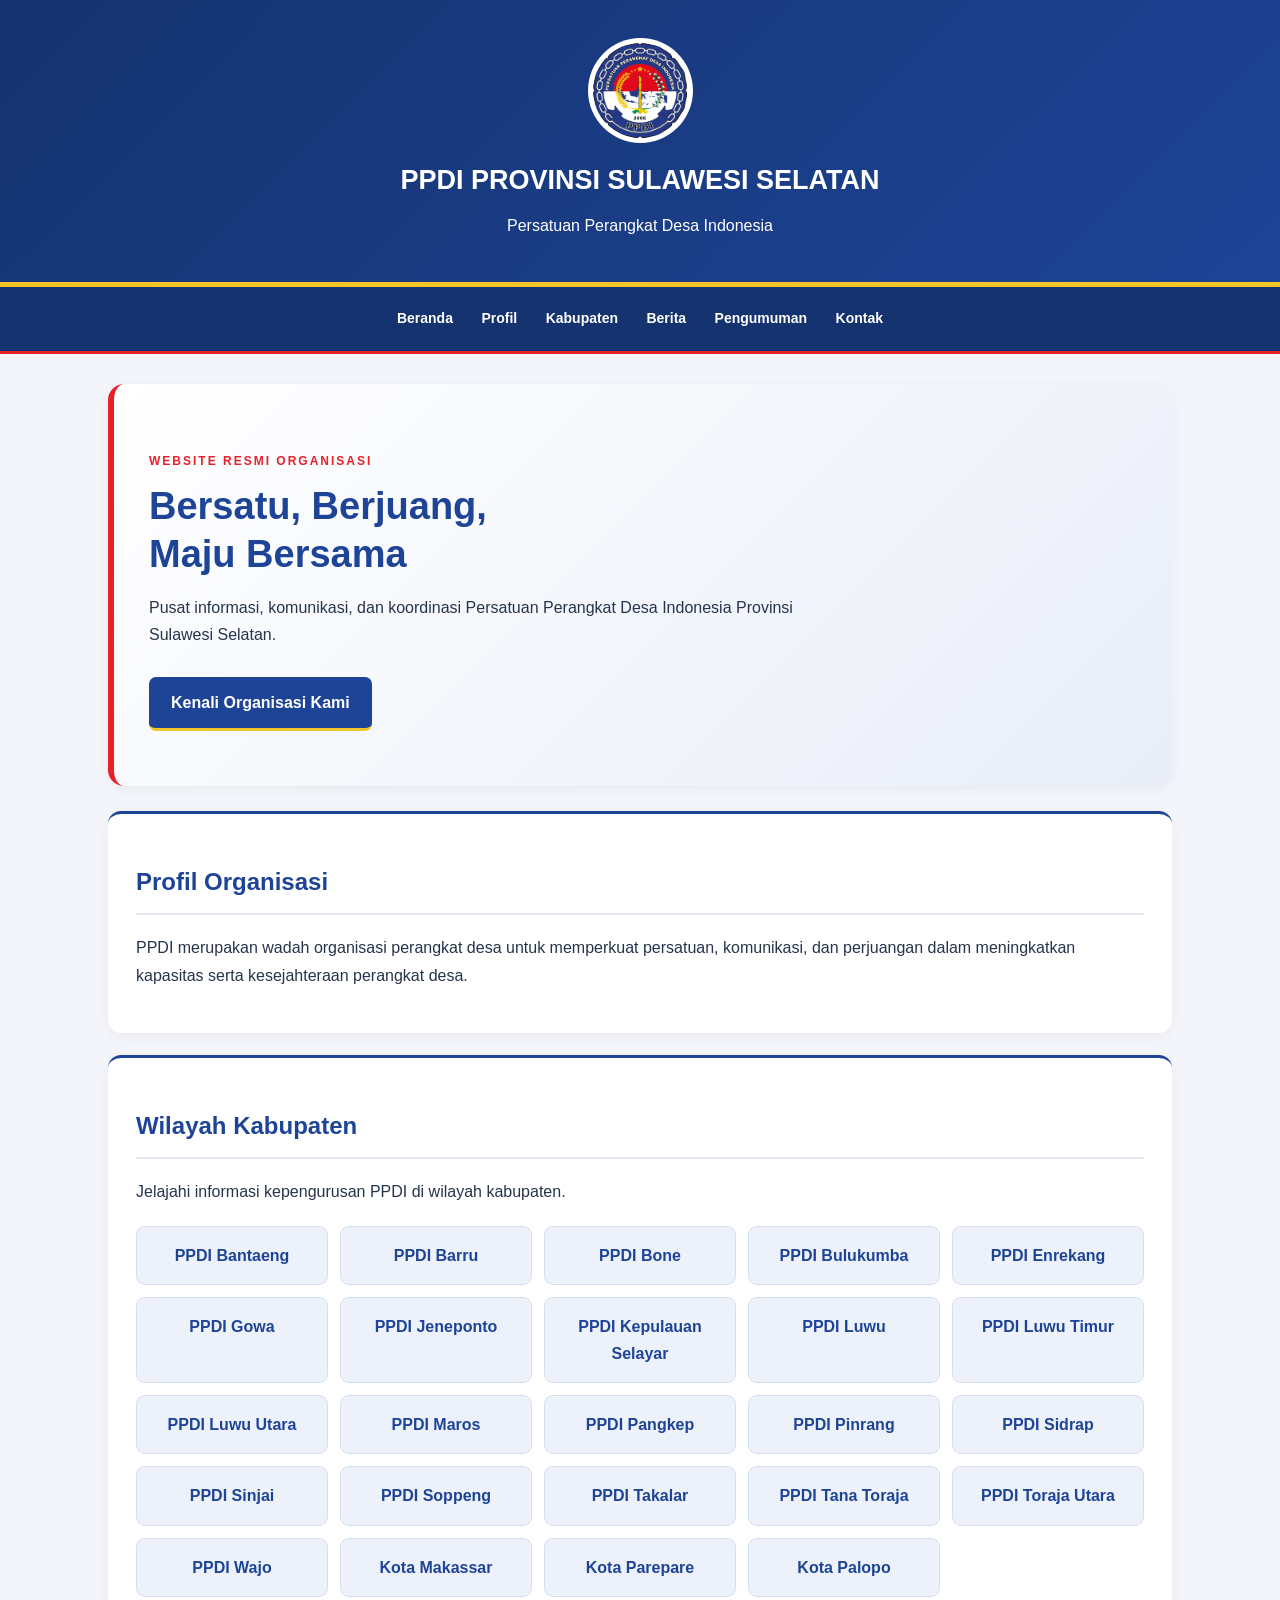
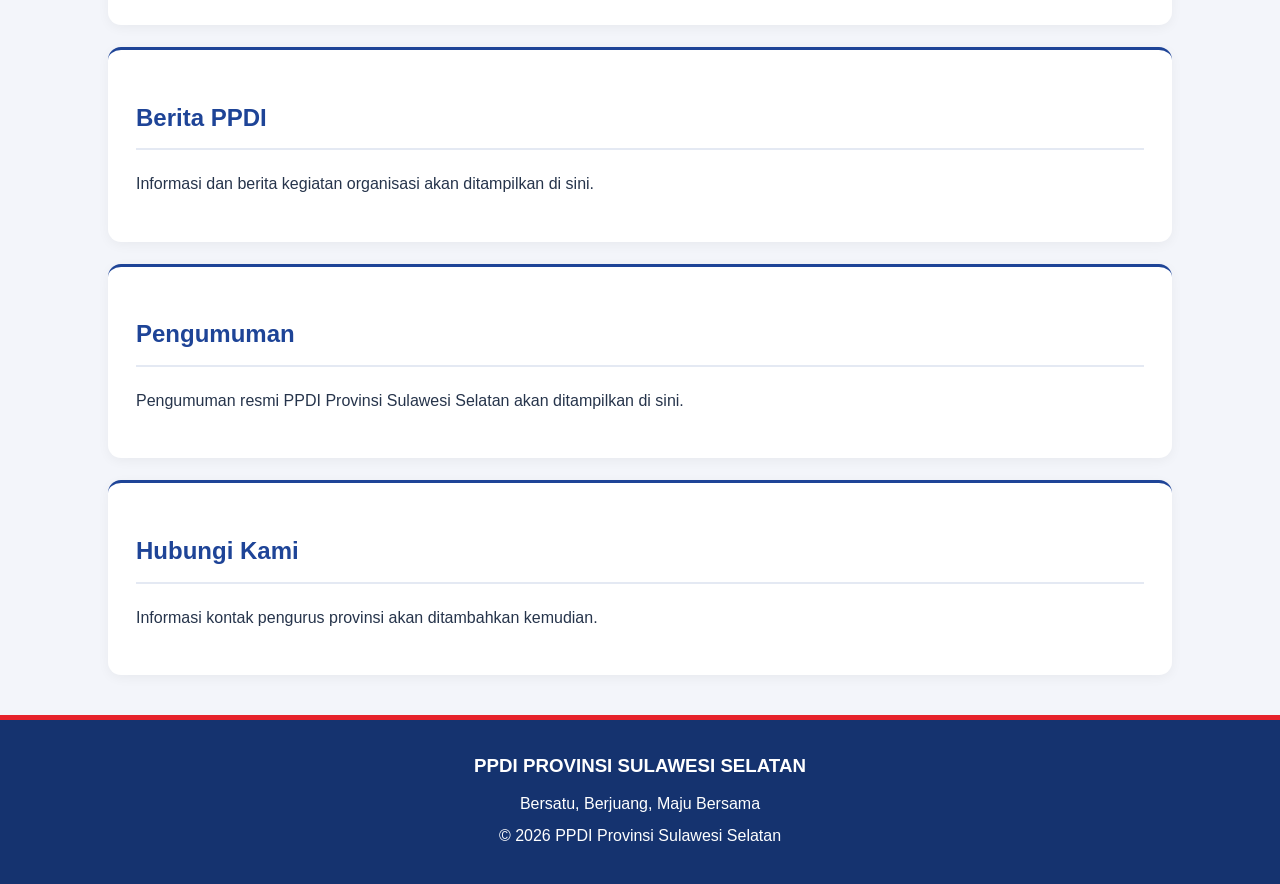
==== commit 772428ef: "Update index.html" ====
--- a/index.html
+++ b/index.html
@@ -51,27 +51,27 @@
     <p>Jelajahi informasi kepengurusan PPDI di wilayah kabupaten.</p>
 
     <div class="grid-kabupaten">
-      <div>PPDI Kab. Bantaeng</div>
-      <div>PPDI Kab. Barru</div>
-      <div>PPDI Kab. Bone</div>
-      <div>PPDI Kab. Bulukumba</div>
-      <div>PPDI Kab. Enrekang</div>
-      <div>PPDI Kab. Gowa</div>
-      <div>PPDI Kab. Jeneponto</div>
-      <div>PPDI Kab. Kepulauan Selayar</div>
-      <div>PPDI Kab. Luwu</div>
-      <div>PPDI Kab. Luwu Timur</div>
-      <div>PPDI Kab. Luwu Utara</div>
-      <div>PPDI Kab. Maros</div>
-      <div>PPDI Kab. Pangkep</div>
-      <div>PPDI Kab. Pinrang</div>
-      <div>PPDI Kab. Sidrap</div>
-      <div>PPDI Kab. Sinjai</div>
-      <div>PPDI Kab. Soppeng</div>
-      <div>PPDI Kab. Takalar</div>
-      <div>PPDI Kab. Tana Toraja</div>
-      <div>PPDI Kab. Toraja Utara</div>
-      <div>PPDI Kab. Wajo</div>
+      <div>PPDI Bantaeng</div>
+      <div>PPDI Barru</div>
+      <div>PPDI Bone</div>
+      <div>PPDI Bulukumba</div>
+      <div>PPDI Enrekang</div>
+      <div>PPDI Gowa</div>
+      <div>PPDI Jeneponto</div>
+      <div>PPDI Kepulauan Selayar</div>
+      <div>PPDI Luwu</div>
+      <div>PPDI Luwu Timur</div>
+      <div>PPDI Luwu Utara</div>
+      <div>PPDI Maros</div>
+      <div>PPDI Pangkep</div>
+      <div>PPDI Pinrang</div>
+      <div>PPDI Sidrap</div>
+      <div>PPDI Sinjai</div>
+      <div>PPDI Soppeng</div>
+      <div>PPDI Takalar</div>
+      <div>PPDI Tana Toraja</div>
+      <div>PPDI Toraja Utara</div>
+      <div>PPDI Wajo</div>
       <div>Kota Makassar</div>
       <div>Kota Parepare</div>
       <div>Kota Palopo</div>
